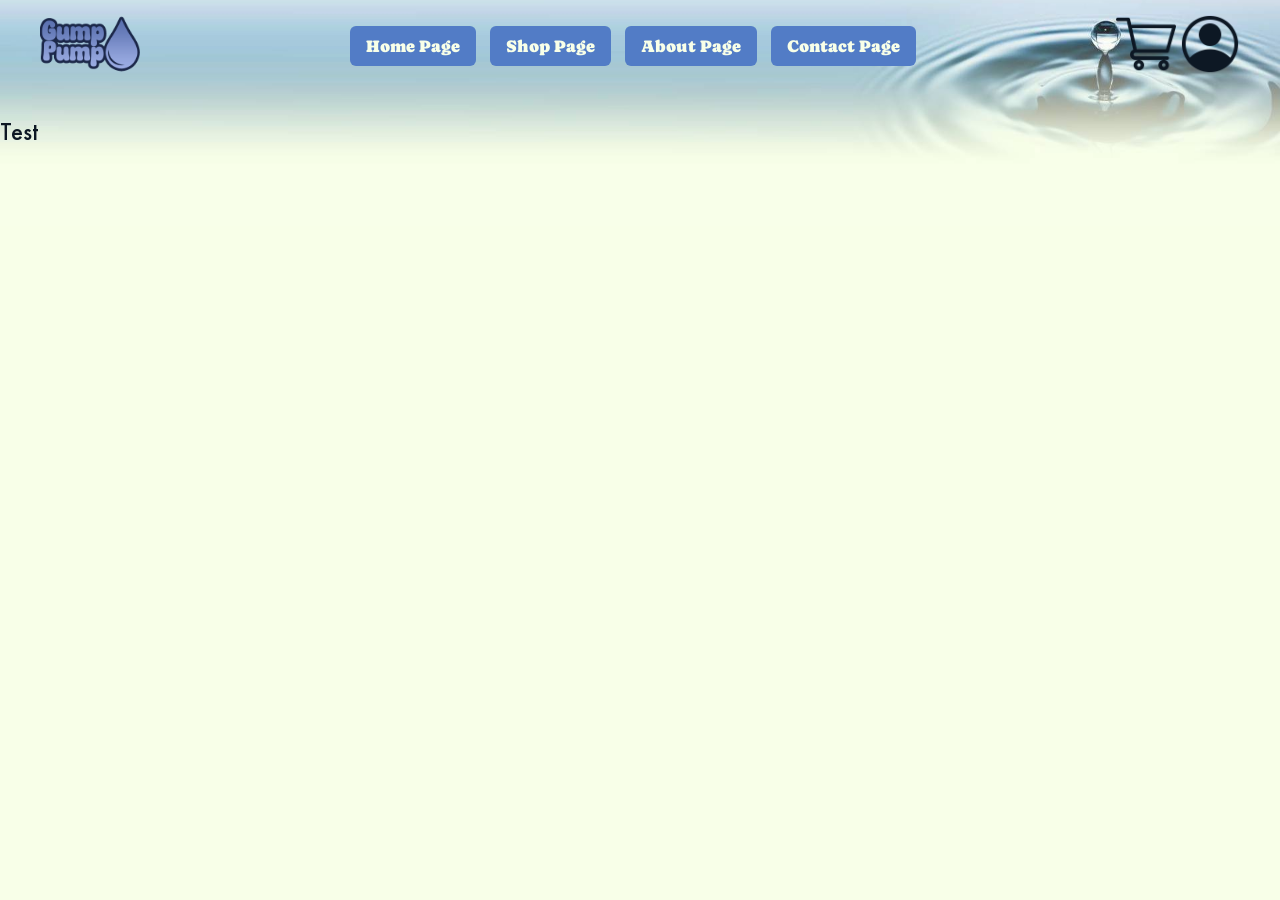
==== index.html @ e5c6608a "banner" ====
<!DOCTYPE html>

<head>
    <link rel="stylesheet" href="css/styles.css">
    <title>
        GumpPump | Home
    </title>

    <div class="nav">
        <div class="logo">
            <img src="assets/logo/GumpPumpFINALlogo.png" style="width:100px;height:60px;">
        </div>
        
        <div class="menu">
            <a href="index.html">Home Page</a>
            <a href="shop.html">Shop Page</a>
            <a href="about.html">About Page</a>
            <a href="contact.html">Contact Page</a>
        </div>

        <div class="icons">
            <a href="a"><img src="assets/images/CartIcon.png" style="width:60px;height:60px;"></a>
            <a href="a"><img src="assets/images/UserIcon.png" style="width:60px;height:60px;"></a>
        </div>
    </div>

</head>

<body>
    <div class="banner">
        <img src="assets/images/WaterSplashFull.jpg" style="width:100vw;">
    </div>
    <p>Test</p>
</body>
---- css/styles.css ----
@font-face {
    font-family: 'Futura';
    src: url('../assets/fonts/FuturaCyrillicMedium.ttf') format('truetype');
}

@font-face {
    font-family: 'Caprasimo';
    src: url('../assets/fonts/Caprasimo-Regular.ttf') format('truetype');
}

body {
    background-color: #f8ffe8;
    margin: 0;
}

.nav {
    display: flex;
    justify-content: space-between;
    align-items: center;
    padding: 14px 40px;
    z-index:10;
}

.menu a {
    background-color: #527cc6;
    text-decoration: none;
    color: #f8ffe8;
    font-family: 'Caprasimo';
    font-size: 17px;
    padding: 10px 16px;
    margin-left: 10px;
    border-radius: 6px;
    transition: 0.3s;
}

.menu a:hover {
    background-color: #0b2545;
}

.banner {
    position:absolute;
    z-index:-10;
    top:-50px;
}

p {
    font-family: 'Futura';
    color: #0d1824;
    font-size: 24px;
}
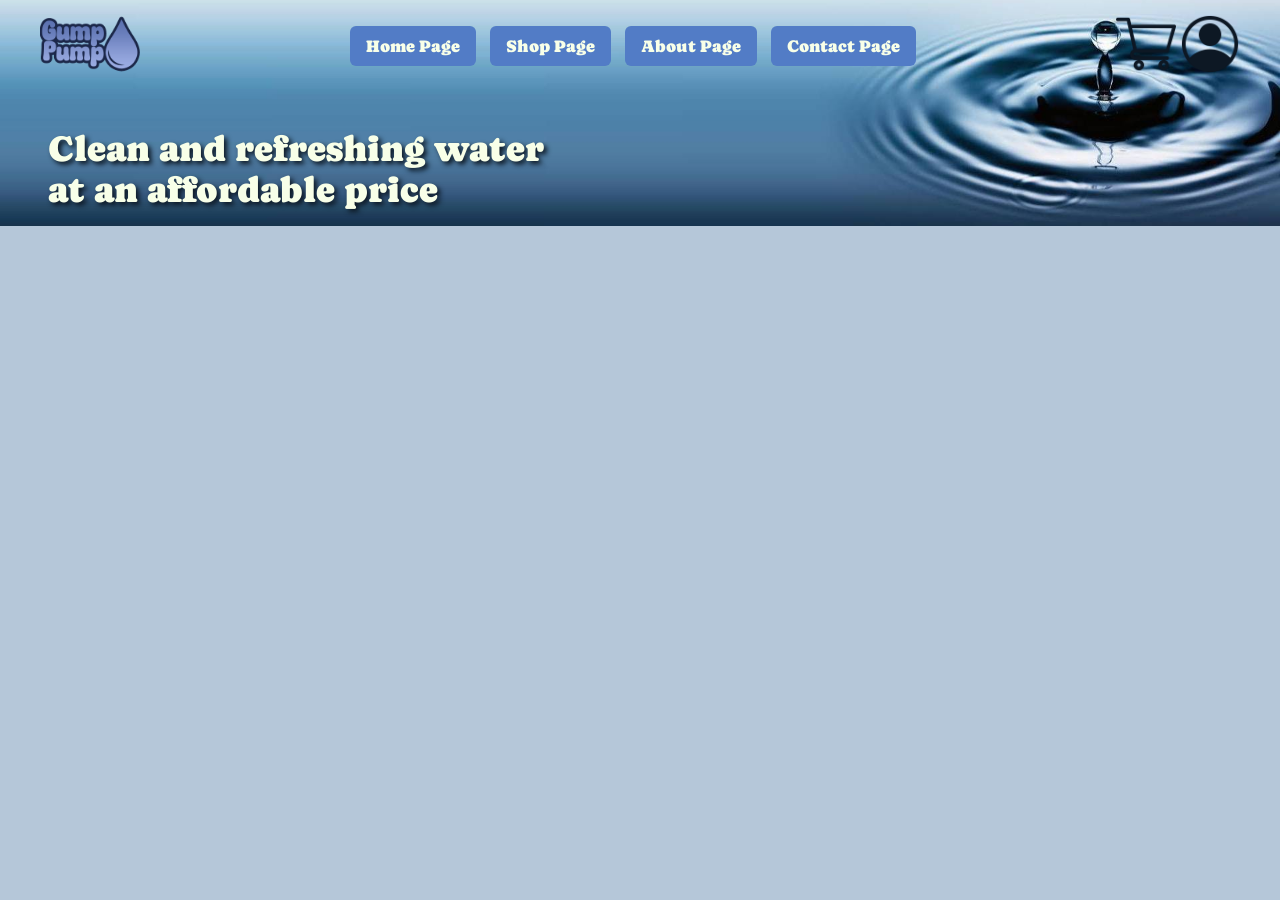
==== commit 781be2a0: "updated banner + headings" ====
--- a/index.html
+++ b/index.html
@@ -28,7 +28,10 @@
 
 <body>
     <div class="banner">
-        <img src="assets/images/WaterSplashFull.jpg" style="width:100vw;">
+        <img src="assets/images/WaterSplashNoGradient.jpg" style="width:100vw;">
     </div>
-    <p>Test</p>
+    
+    <div class="slogan">
+        <p>Clean and refreshing water<br>at an affordable price</p>
+    </div>
 </body>
--- a/css/styles.css
+++ b/css/styles.css
@@ -9,7 +9,7 @@
 }
 
 body {
-    background-color: #f8ffe8;
+    background-color: #b5c7d9;
     margin: 0;
 }
 
@@ -35,6 +35,7 @@
 
 .menu a:hover {
     background-color: #0b2545;
+    box-shadow: 3px 3px 5px #0d1824;
 }
 
 .banner {
@@ -47,4 +48,13 @@
     font-family: 'Futura';
     color: #0d1824;
     font-size: 24px;
+}
+
+.slogan p {
+    font-family: 'Caprasimo';
+    color: #f8ffe8;
+    text-shadow: 3px 3px 5px #0d1824;
+    font-size: 36px;
+    margin-left: 48px;
+    z-index: 10;
 }
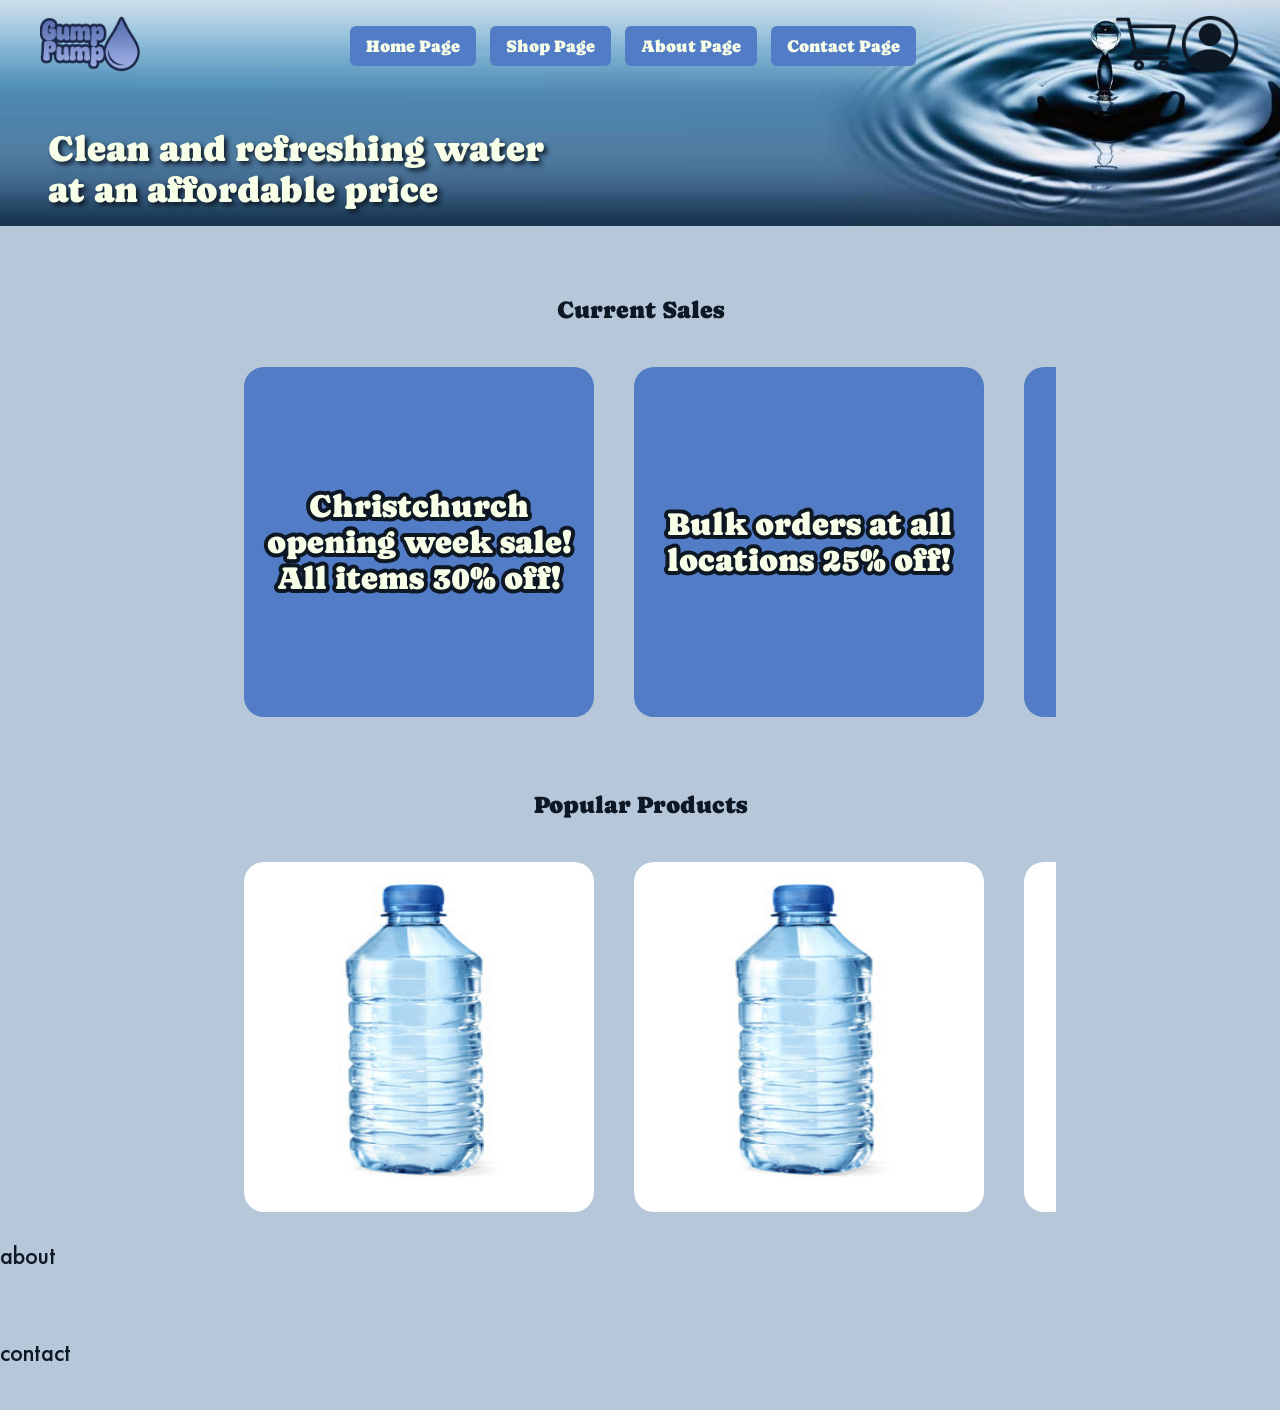
==== commit 2284987f: "side crolling content gallery" ====
--- a/index.html
+++ b/index.html
@@ -34,4 +34,46 @@
     <div class="slogan">
         <p>Clean and refreshing water<br>at an affordable price</p>
     </div>
+
+
+    <p class="gallerytitle">Current Sales</p>
+    
+    <div class="gallerybox">
+        <div class="imgbox">
+            <div class="galleryitem"><p>Christchurch opening week sale! All items 30% off!</p></div>
+            <div class="galleryitem"><p>Bulk orders at all locations 25% off!</p></div>
+            <div class="galleryitem"><p>test</p></div>
+            <div class="galleryitem"><p>test</p></div>
+            <div class="galleryitem"><p>test</p></div>
+            <div class="galleryitem"><p>test</p></div>
+            <div class="galleryitem"><p>test</p></div>
+            <div class="galleryitem"><p>test</p></div>
+        </div>
+    </div>
+
+    <p class="gallerytitle">Popular Products</p>
+    
+    <div class="gallerybox">
+        <div class="imgbox">
+            <div class="galleryitem"><img src="assets/images/WaterBottle.jpg"></div>
+            <div class="galleryitem"><img src="assets/images/WaterBottle.jpg"></div>
+            <div class="galleryitem"><img src="assets/images/WaterBottle.jpg"></div>
+            <div class="galleryitem"><img src="assets/images/WaterBottle.jpg"></div>
+            <div class="galleryitem"><img src="assets/images/WaterBottle.jpg"></div>
+            <div class="galleryitem"><img src="assets/images/WaterBottle.jpg"></div>
+            <div class="galleryitem"><img src="assets/images/WaterBottle.jpg"></div>
+            <div class="galleryitem"><img src="assets/images/WaterBottle.jpg"></div>
+        </div>
+    </div>
+
+    <div class="aboutsection">
+        <p>about</p>
+        <img src="">
+    </div>
+
+    <div class="contactsection">
+        <p>contact</p>
+        <img src="">
+    </div>
+
 </body>
--- a/css/styles.css
+++ b/css/styles.css
@@ -57,4 +57,51 @@
     font-size: 36px;
     margin-left: 48px;
     z-index: 10;
-}+}
+
+/* c#0d1824its to geeksforgeeks for the scrolling img gallery code
+https://www.geeksforgeeks.org/css/how-to-create-an-image-gallery-with-a-horizontal-scrollbar-using-css/ */
+
+.gallerybox {
+    overflow-x: auto;
+    width: 65vw;
+    margin-left: 17.5vw;
+}
+
+.imgbox p {
+    width: 350px;
+    height: 350px;
+    margin: 0px 20px 0px 20px;
+    border-radius: 20px;
+    border: transparent;
+    text-align: center;
+    align-items: center;
+    justify-content: center;
+    display: flex;
+    color: #f8ffe8;
+    font-family: 'Caprasimo';
+    background-color: #527cc6;
+    -webkit-text-stroke: 8px #0d1824;
+    paint-order: stroke fill;
+    font-size: 32px;
+}
+
+.imgbox img {
+    width: 350px;
+    height: 350px;
+    margin: 0px 20px 0px 20px;
+    border-radius: 20px;
+    border: transparent;
+    background-color: #f8ffe8;
+}
+
+.imgbox {
+    display: flex;
+    flex-wrap: nowrap;
+}
+
+.gallerytitle {
+    font-family: 'Caprasimo';
+    text-align: center;
+    padding: 50px 0px 20px 0px;
+}
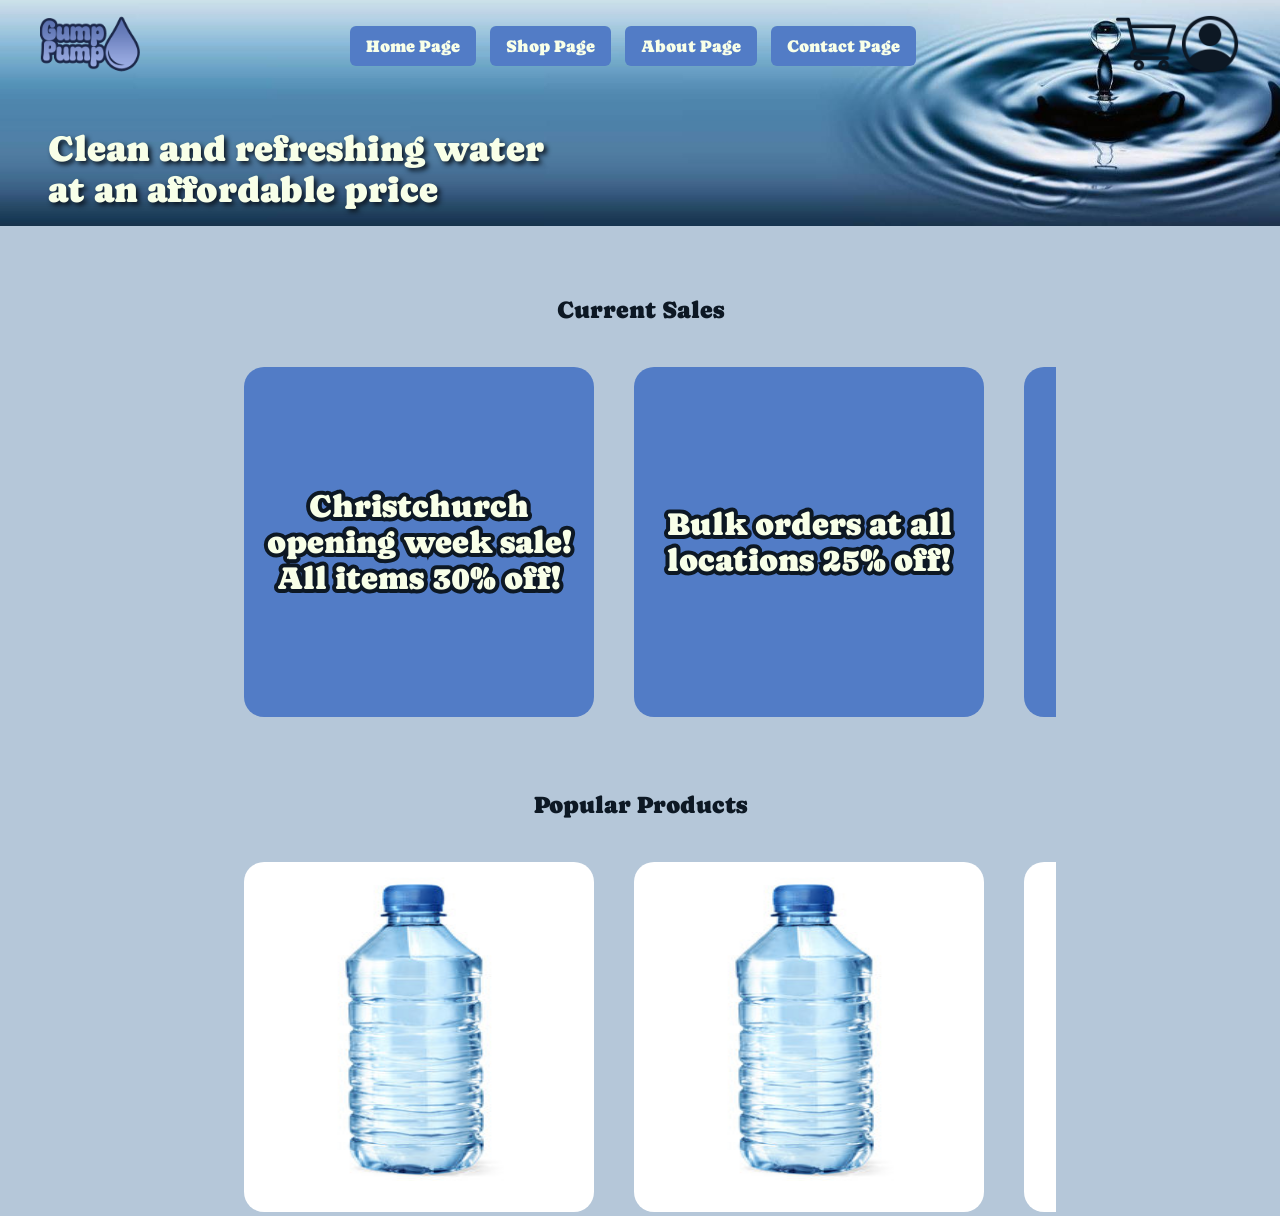
==== commit 497df44d: "side scrolling content gallery" ====
--- a/index.html
+++ b/index.html
@@ -66,14 +66,6 @@
         </div>
     </div>
 
-    <div class="aboutsection">
-        <p>about</p>
-        <img src="">
-    </div>
-
-    <div class="contactsection">
-        <p>contact</p>
-        <img src="">
-    </div>
+    
 
 </body>
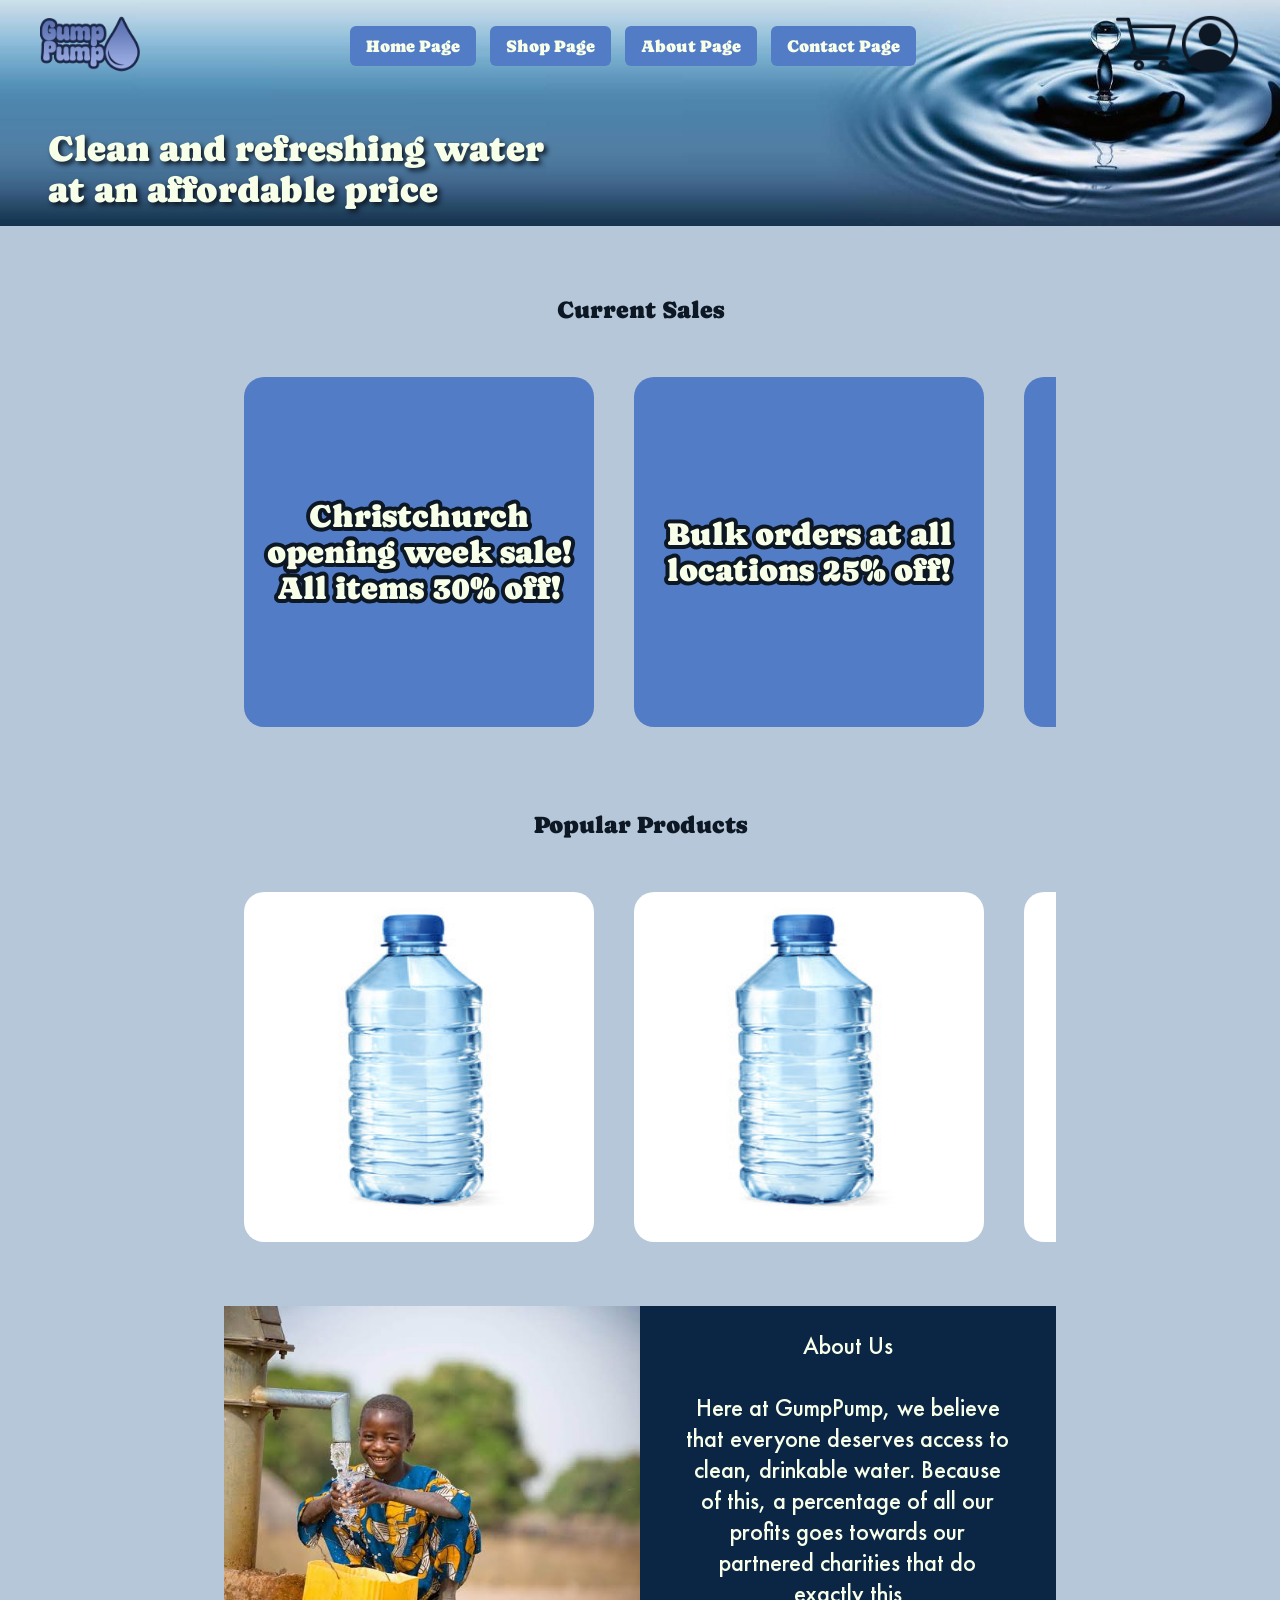
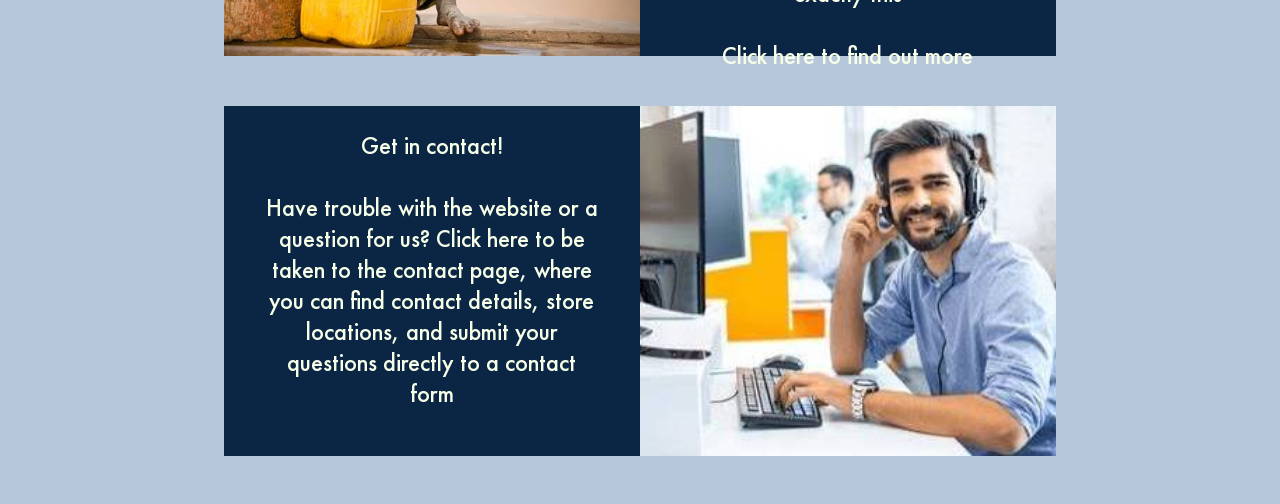
==== commit b150d739: "new about link and contact link" ====
--- a/index.html
+++ b/index.html
@@ -66,6 +66,18 @@
         </div>
     </div>
 
-    
+    <a href="about.html">
+        <div class="linksection">
+            <img src="assets/images/AfricanCharityWell.jpg">
+            <p>About Us<br><br>Here at GumpPump, we believe that everyone deserves access to clean, drinkable water. Because of this, a percentage of all our profits goes towards our partnered charities that do exactly this<br><br>Click here to find out more</p>
+        </div>
+    </a>
+
+    <a href="contact.html">
+        <div class="linksection">
+            <p>Get in contact!<br><br>Have trouble with the website or a question for us? Click here to be taken to the contact page, where you can find contact details, store locations, and submit your questions directly to a contact form</p>
+            <img src="assets/images/ContactSupportGuy.jpg">
+        </div>
+    </a>
 
 </body>
--- a/css/styles.css
+++ b/css/styles.css
@@ -71,7 +71,7 @@
 .imgbox p {
     width: 350px;
     height: 350px;
-    margin: 0px 20px 0px 20px;
+    margin: 10px 20px 10px 20px;
     border-radius: 20px;
     border: transparent;
     text-align: center;
@@ -89,10 +89,20 @@
 .imgbox img {
     width: 350px;
     height: 350px;
-    margin: 0px 20px 0px 20px;
+    margin: 10px 20px 10px 20px;
     border-radius: 20px;
     border: transparent;
     background-color: #f8ffe8;
+}
+
+.imgbox img:hover {
+    box-shadow: 3px 3px 5px #0d1824;
+    transition: 0.3s;
+}
+
+.imgbox p:hover {
+    box-shadow: 3px 3px 5px #0d1824;
+    transition: 0.3s;
 }
 
 .imgbox {
@@ -105,3 +115,35 @@
     text-align: center;
     padding: 50px 0px 20px 0px;
 }
+
+.linksection {
+    width: 65%;
+    height: 350px;
+    margin-left: 17.5%;
+    margin-top: 50px;
+    background-color: #0b2545;
+}
+
+.linksection:hover {
+    box-shadow: 3px 3px 5px #0d1824;
+    transition: 0.3s;
+}
+
+.linksection p {
+    width: 40%;
+    padding-left: 5%;
+    padding-right: 5%;
+    height: 100%;
+    float: left;
+    color: #f8ffe8;
+    text-align: center;
+}
+
+.linksection img {
+    width: 50%;
+    height: 100%;
+    float: left;
+    object-fit: cover;
+}
+
+
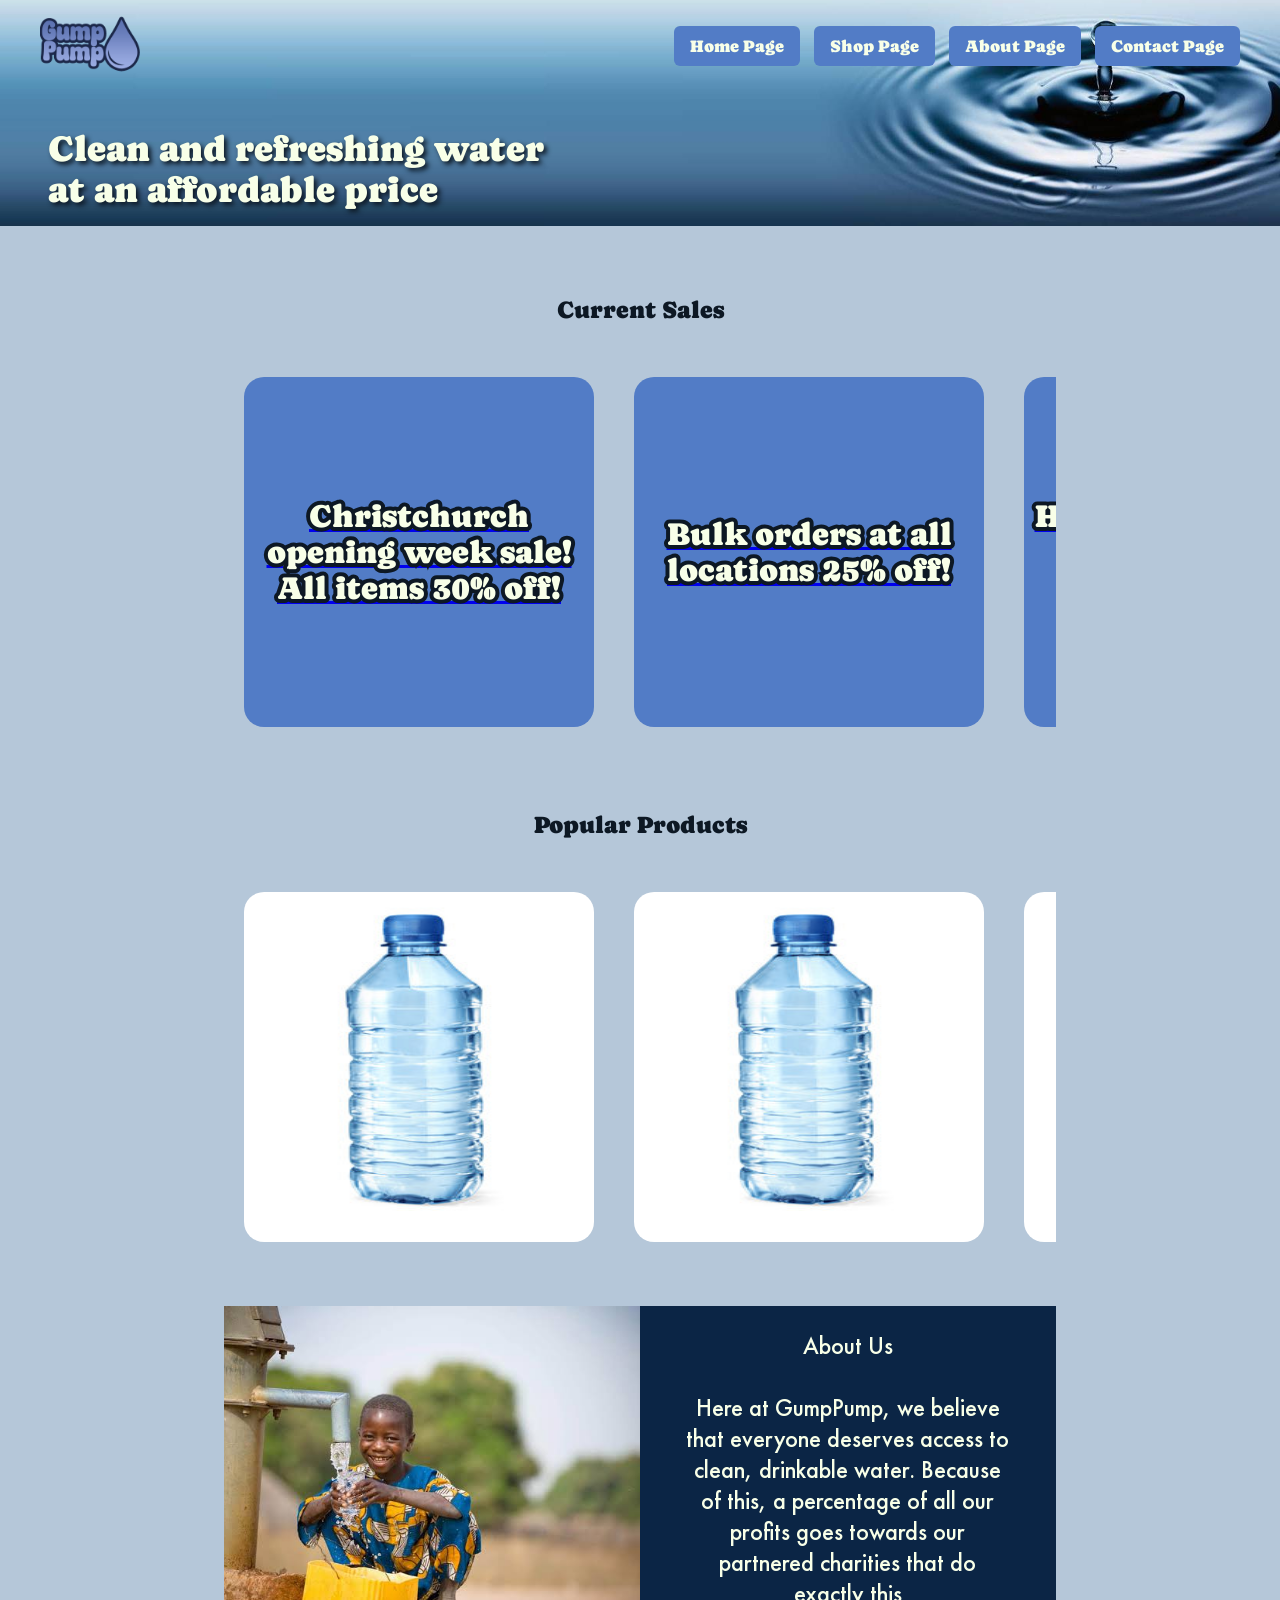
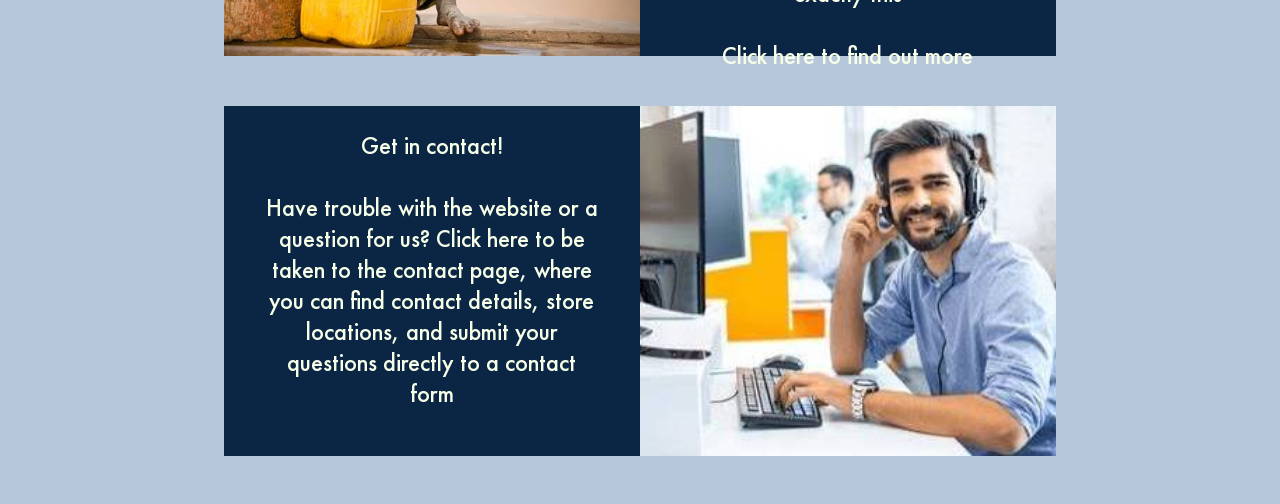
==== commit 03dd66fc: "edited the search bar" ====
--- a/index.html
+++ b/index.html
@@ -8,7 +8,7 @@
 
     <div class="nav">
         <div class="logo">
-            <img src="assets/logo/GumpPumpFINALlogo.png" style="width:100px;height:60px;">
+            <a href="index.html"><img src="assets/logo/GumpPumpFINALlogo.png" style="width:100px;height:60px;"></a>
         </div>
         
         <div class="menu">
@@ -18,10 +18,6 @@
             <a href="contact.html">Contact Page</a>
         </div>
 
-        <div class="icons">
-            <a href="a"><img src="assets/images/CartIcon.png" style="width:60px;height:60px;"></a>
-            <a href="a"><img src="assets/images/UserIcon.png" style="width:60px;height:60px;"></a>
-        </div>
     </div>
 
 </head>
@@ -40,14 +36,9 @@
     
     <div class="gallerybox">
         <div class="imgbox">
-            <div class="galleryitem"><p>Christchurch opening week sale! All items 30% off!</p></div>
-            <div class="galleryitem"><p>Bulk orders at all locations 25% off!</p></div>
-            <div class="galleryitem"><p>test</p></div>
-            <div class="galleryitem"><p>test</p></div>
-            <div class="galleryitem"><p>test</p></div>
-            <div class="galleryitem"><p>test</p></div>
-            <div class="galleryitem"><p>test</p></div>
-            <div class="galleryitem"><p>test</p></div>
+            <a href="shop.html"><div class="galleryitem"><p>Christchurch opening week sale! All items 30% off!</p></div></a>
+            <a href="shop.html"><div class="galleryitem"><p>Bulk orders at all locations 25% off!</p></div></a>
+            <a href="shop.html"><div class="galleryitem"><p>Halloween Sale! 10% off at included locations</p></div></a>
         </div>
     </div>
 
@@ -55,14 +46,12 @@
     
     <div class="gallerybox">
         <div class="imgbox">
-            <div class="galleryitem"><img src="assets/images/WaterBottle.jpg"></div>
-            <div class="galleryitem"><img src="assets/images/WaterBottle.jpg"></div>
-            <div class="galleryitem"><img src="assets/images/WaterBottle.jpg"></div>
-            <div class="galleryitem"><img src="assets/images/WaterBottle.jpg"></div>
-            <div class="galleryitem"><img src="assets/images/WaterBottle.jpg"></div>
-            <div class="galleryitem"><img src="assets/images/WaterBottle.jpg"></div>
-            <div class="galleryitem"><img src="assets/images/WaterBottle.jpg"></div>
-            <div class="galleryitem"><img src="assets/images/WaterBottle.jpg"></div>
+            <a href="shop.html"><div class="galleryitem"><img src="assets/images/WaterBottle.jpg"></div></a>
+            <a href="shop.html"><div class="galleryitem"><img src="assets/images/WaterBottle.jpg"></div></a>
+            <a href="shop.html"><div class="galleryitem"><img src="assets/images/WaterBottle.jpg"></div></a>
+            <a href="shop.html"><div class="galleryitem"><img src="assets/images/WaterBottle.jpg"></div></a>
+            <a href="shop.html"><div class="galleryitem"><img src="assets/images/WaterBottle.jpg"></div></a>
+            <a href="shop.html"><div class="galleryitem"><img src="assets/images/WaterBottle.jpg"></div></a>
         </div>
     </div>
 
--- a/css/styles.css
+++ b/css/styles.css
@@ -48,6 +48,12 @@
     font-family: 'Futura';
     color: #0d1824;
     font-size: 24px;
+}
+
+h1 {
+    font-family: 'Caprasimo';
+    color: #0d1824;
+    font-size: 36px;
 }
 
 .slogan p {
@@ -84,6 +90,7 @@
     -webkit-text-stroke: 8px #0d1824;
     paint-order: stroke fill;
     font-size: 32px;
+    transition: 0.3s;
 }
 
 .imgbox img {
@@ -93,15 +100,16 @@
     border-radius: 20px;
     border: transparent;
     background-color: #f8ffe8;
+    transition: 0.3s;
 }
 
 .imgbox img:hover {
-    box-shadow: 3px 3px 5px #0d1824;
+    box-shadow: 6px 6px 10px #0d1824;
     transition: 0.3s;
 }
 
 .imgbox p:hover {
-    box-shadow: 3px 3px 5px #0d1824;
+    box-shadow: 6px 6px 10px #0d1824;
     transition: 0.3s;
 }
 
@@ -122,10 +130,11 @@
     margin-left: 17.5%;
     margin-top: 50px;
     background-color: #0b2545;
+    transition: 0.3s;
 }
 
 .linksection:hover {
-    box-shadow: 3px 3px 5px #0d1824;
+    box-shadow: 6px 6px 10px #0d1824;
     transition: 0.3s;
 }
 
@@ -146,4 +155,177 @@
     object-fit: cover;
 }
 
-
+.aboutbox {
+    margin-left: 15%;
+    width: 70%;
+    
+}
+
+.aboutbox .textbox {
+    float: left;
+    width: 50%;
+    padding-top: 75px;
+}
+
+.aboutbox .textbox p{
+    width: 95%;
+    float: left; 
+}
+
+.aboutbox img {
+    float: left;
+    width: 50%;
+    object-fit: cover;
+    padding-top: 75px;
+}
+
+.contactbox {
+    margin-left: 15%;
+    width: 70%;
+    
+}
+
+.contactbox .textbox {
+    float: left;
+    width: 50%;
+    padding-top: 75px;
+}
+
+.contactbox img {
+    float: left;
+    width: 50%;
+    object-fit: cover;
+    padding-top: 75px;
+}
+
+
+/* contact form code taken from w3schools (https://www.w3schools.com/howto/howto_css_contact_form.asp) */
+
+input[type=text], select, textarea {
+  width: 100%;
+  padding: 12px;
+  border: 1px solid #ccc;
+  border-radius: 4px;
+  box-sizing: border-box;
+  margin-top: 6px;
+  margin-bottom: 16px;
+  resize: vertical
+}
+
+input[type=submit] {
+  background-color: #527cc6;
+  color: white;
+  padding: 12px 20px;
+  border: none;
+  border-radius: 4px;
+  cursor: pointer;
+  transition: 0.3s;
+}
+
+input[type=submit]:hover {
+  background-color: #0b2545;
+  box-shadow: 3px 3px 5px #0d1824;
+  transition: 0.3s;
+}
+
+.contactform {
+  width: 60%;
+  margin-left: 20%;
+  border-radius: 5px;
+  margin-top: 100px;
+}
+
+.contactform label, input, textarea {
+    font-family: 'Futura';
+    color: #0d1824;
+    font-size: 16px;
+}
+
+.itembox {
+    width:200px;
+    background-color: white;
+    display: flex;
+    align-items: center;
+    justify-content: center;
+    transition:0.3s;
+}
+
+.itembox:hover {
+    background-color: #0b2545;
+    box-shadow: 6px 6px 8px #0d1824;
+}
+
+.storecontentsbox {
+    width: 80%;
+    max-width: 1200px;
+    margin: 110px auto 60px;
+    margin-top: 60px;
+    display: grid;
+    grid-template-columns: repeat(4, minmax(0, 1fr));
+    column-gap: 28px;
+    row-gap: 36px;
+    align-items: start;
+    box-sizing: border-box;
+}
+
+
+.storecontentsbox > .storeitem {
+    width: 100%;
+    min-width: 0;
+}
+
+
+.storecontentsbox .itembox {
+    width: 100%;
+    height: 200px;
+    background-color: white;
+    display: flex;
+    align-items: center;
+    justify-content: center; 
+    box-sizing: border-box;
+    outline: 3px solid #0b2545;
+    border-radius: 8px;
+}
+
+
+.storecontentsbox .itembox img {
+    display: block;
+    max-width: 100%;
+    max-height: 200px;
+    width: auto;
+    height: auto;
+    object-fit: contain;
+}
+
+
+.storecontentsbox .storeitem p {
+    margin: 6px 0 0 0;
+    text-align: left;
+    font-size:16px;
+}
+
+.shop-search {
+    width: 80%;
+    max-width: 800px;
+    margin: 100px auto 0;
+}
+
+#productSearch {
+    width: 100%;
+    padding: 14px 18px;
+    border: 2px solid #527cc6;
+    border-radius: 8px;
+    box-sizing: border-box;
+    font-family: 'Futura';
+    font-size: 18px;
+    color: #0d1824;
+    background-color: #f8ffe8;
+    outline: none;
+    transition: 0.3s;
+    border-radius:25px;
+}
+
+#productSearch:focus {
+    border-color: #0b2545;
+    box-shadow: 0 0 6px #527cc6;
+}
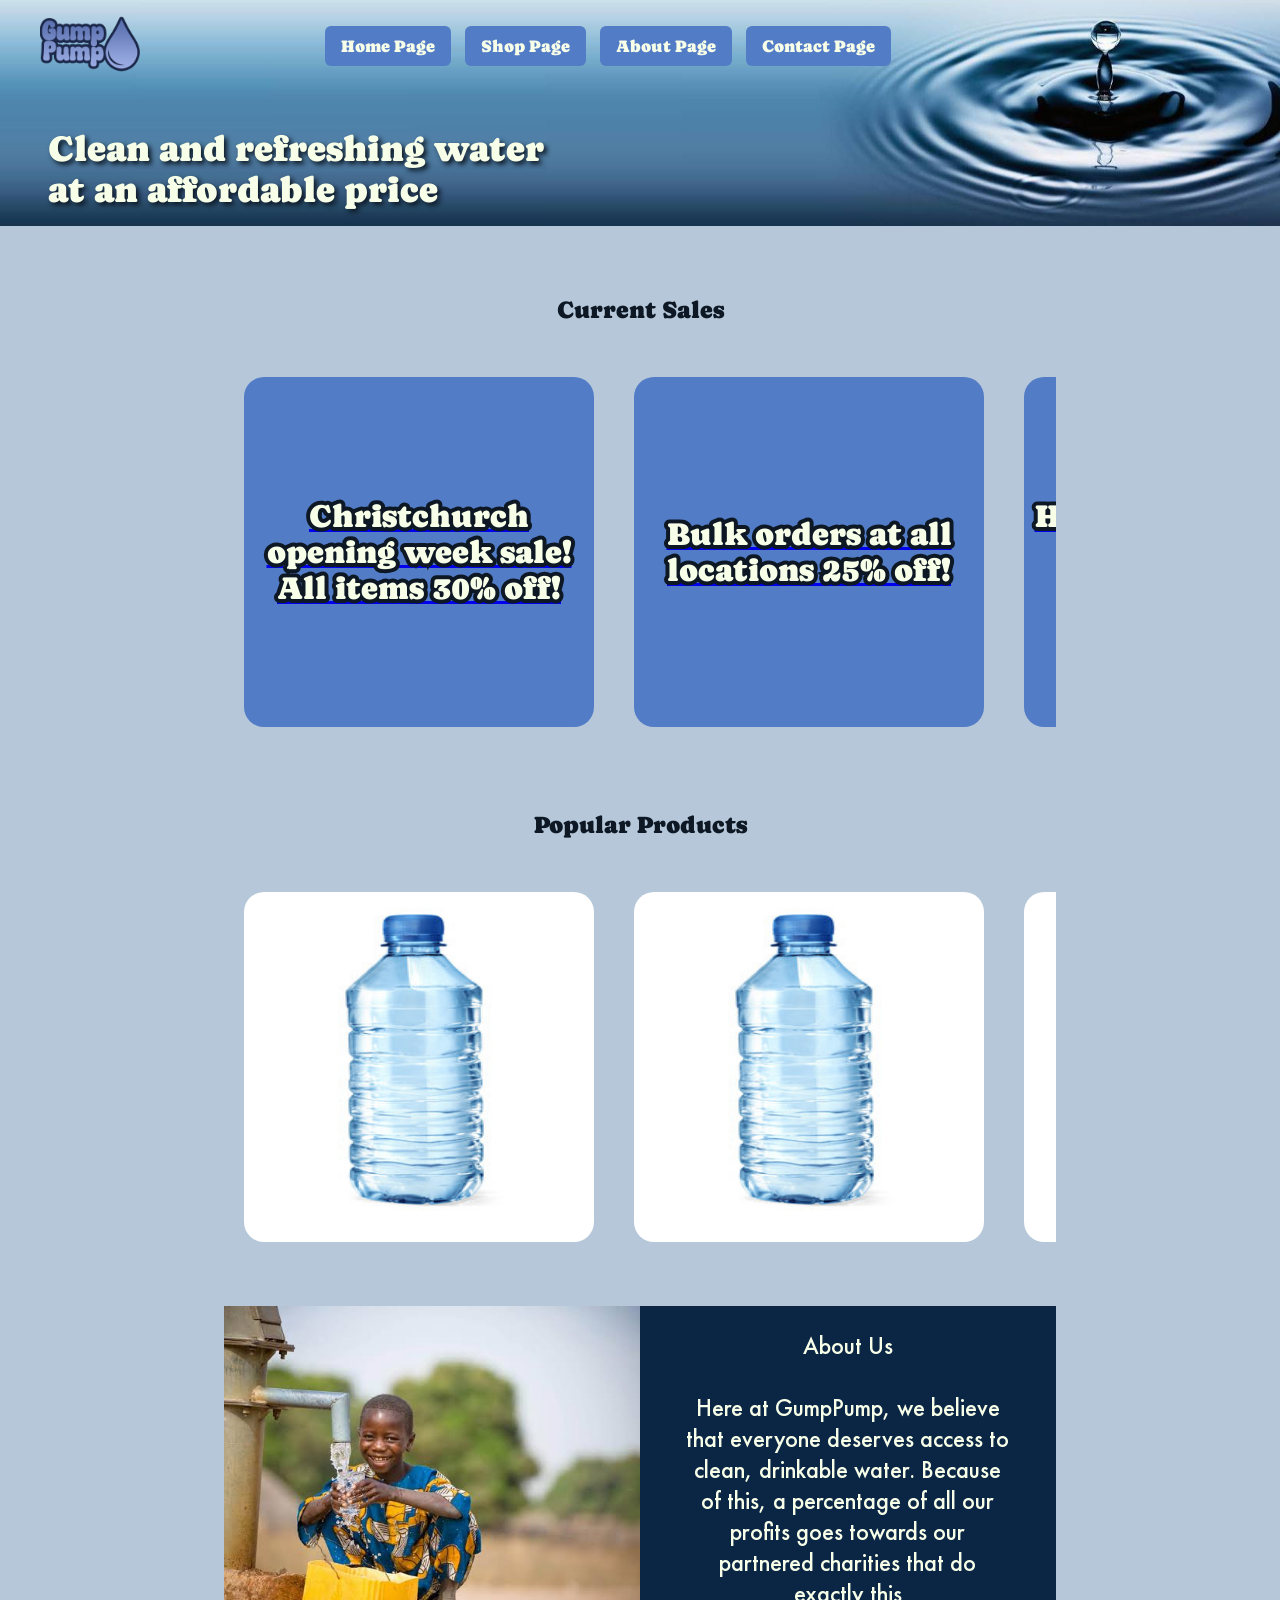
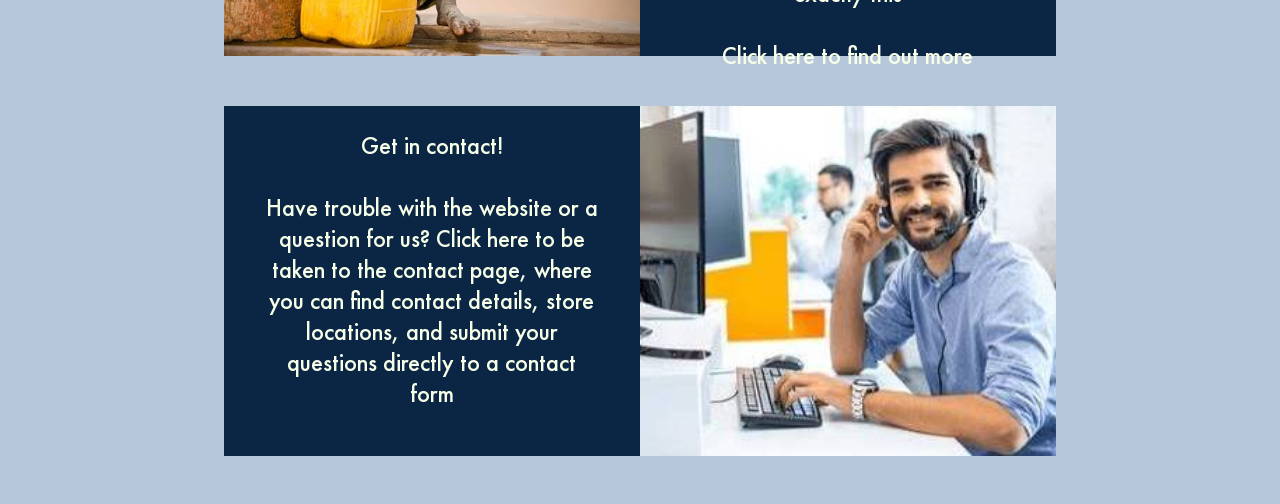
==== commit 1244c5d6: "fix" ====
--- a/index.html
+++ b/index.html
@@ -18,6 +18,8 @@
             <a href="contact.html">Contact Page</a>
         </div>
 
+        <div></div>
+        <div></div>
     </div>
 
 </head>
